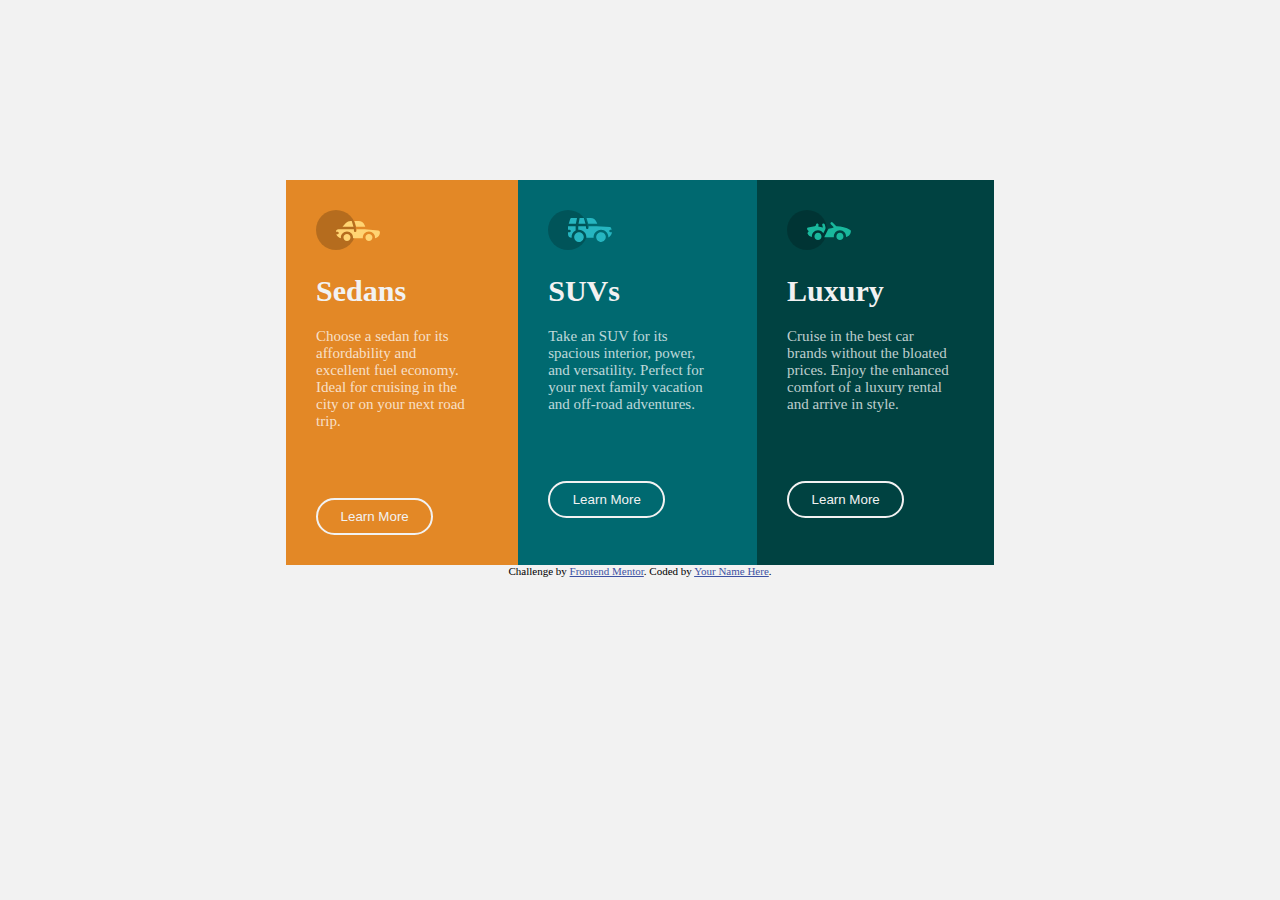
==== 3-column-preview-card-component/index.html @ 77f84890 "task accomplished" ====
<!DOCTYPE html>
<html lang="en">

<head>
  <meta charset="UTF-8">
  <meta name="viewport" content="width=device-width, initial-scale=1.0">
  <!-- displays site properly based on user's device -->

  <link rel="icon" type="image/png" sizes="32x32" href="./images/favicon-32x32.png">
  <link rel="stylesheet" href="style.css">

  <title>Frontend Mentor | 3-column preview card component</title>

  <!-- Feel free to remove these styles or customise in your own stylesheet 👍 -->
  <style>
    .attribution {
      font-size: 11px;
      text-align: center;
    }

    .attribution a {
      color: hsl(228, 45%, 44%);
    }
  </style>
</head>

<body>

  <div class="container">
    <div class="card card1">
      <img src="images/icon-sedans.svg">
      <h1> Sedans </h1>
      <p> Choose a sedan for its affordability and excellent fuel economy. Ideal for cruising in the city
        or on your next road trip. </p>
      <button> Learn More </button>
    </div>


    <div class="card card2">
      <img src="images/icon-suvs.svg">
      <h1> SUVs </h1>
      <p> Take an SUV for its spacious interior, power, and versatility. Perfect for your next family vacation
        and off-road adventures.</p>
      <button> Learn More </button>
    </div>


    <div class="card card3">
      <img src="images/icon-luxury.svg">
      <h1> Luxury </h1>
      <p> Cruise in the best car brands without the bloated prices. Enjoy the enhanced comfort of a luxury
        rental and arrive in style. </p>
      <button> Learn More </button>
    </div>
  </div>

  <div class="attribution">
    Challenge by <a href="https://www.frontendmentor.io?ref=challenge" target="_blank">Frontend Mentor</a>.
    Coded by <a href="#">Your Name Here</a>.
  </div>
</body>

</html>
---- 3-column-preview-card-component/style.css ----
:root {
	--bright-orange: hsl(31, 77%, 52%);
	--dark-cyan: hsl(184, 100%, 22%);
	--very-dvrk-cyan: hsl(179, 100%, 13%);
	--transparent-white: hsla(0, 0%, 100%, 0.75);
	--very-light-gray: hsl(0, 0%, 95%);
	background-color: var(--very-light-gray);
	font-size: 15px;
}

.container {
	margin: 12rem 22% auto;
	display: flex;
}

.card {
	padding: 2rem 3rem 2rem 2rem;
}

.card h1{
	color: var(--very-light-gray);
}

.card1 {
	background-color: var(--bright-orange);
}

.card2 {
	background-color: var(--dark-cyan);
}

.card3{
	background-color: var(--very-dvrk-cyan);
}

.card p {
	margin: 1rem 0 4.5rem;
	color: var(--transparent-white);
}

.card button {
	border-radius: 3rem;
	padding: 0.6rem 1.5rem;
	background-color: inherit;
	border:solid var(--very-light-gray) 2px;
	color: var(--very-light-gray);
}
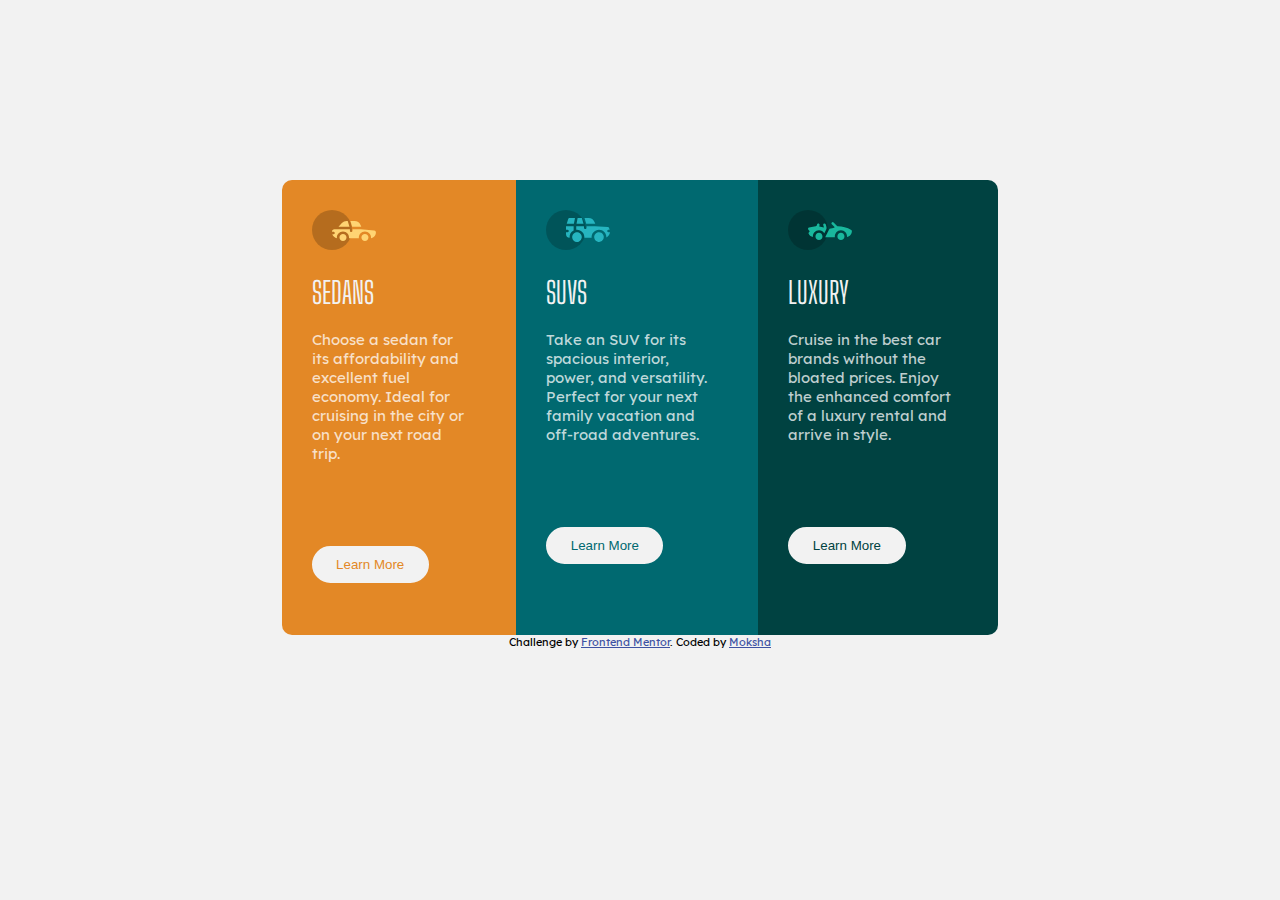
==== commit 09a9486f: "add mobile mode" ====
--- a/3-column-preview-card-component/index.html
+++ b/3-column-preview-card-component/index.html
@@ -8,6 +8,7 @@
 
   <link rel="icon" type="image/png" sizes="32x32" href="./images/favicon-32x32.png">
   <link rel="stylesheet" href="style.css">
+
 
   <title>Frontend Mentor | 3-column preview card component</title>
 
@@ -56,8 +57,7 @@
 
   <div class="attribution">
     Challenge by <a href="https://www.frontendmentor.io?ref=challenge" target="_blank">Frontend Mentor</a>.
-    Coded by <a href="#">Your Name Here</a>.
-  </div>
+    Coded by <a href="#">Moksha</div>
 </body>
 
 </html>--- a/3-column-preview-card-component/style.css
+++ b/3-column-preview-card-component/style.css
@@ -6,6 +6,22 @@
 	--very-light-gray: hsl(0, 0%, 95%);
 	background-color: var(--very-light-gray);
 	font-size: 15px;
+}
+
+@font-face {
+	font-family: "Lexend Deca";
+	src: url("fonts/LexendDeca-Regular.ttf");
+}
+
+@font-face {
+	font-family: "Big Shoulders Display";
+	src: url("fonts/BigShouldersDisplay-Regular.ttf");
+}
+
+body {
+	font-family: "Lexend Deca";
+	padding: 0;
+	margin: 0;
 }
 
 .container {
@@ -17,20 +33,25 @@
 	padding: 2rem 3rem 2rem 2rem;
 }
 
-.card h1{
+.card h1 {
 	color: var(--very-light-gray);
+	font-family: "Big Shoulders Display";
+	text-transform: uppercase;
+	font-weight: normal;
 }
 
 .card1 {
 	background-color: var(--bright-orange);
+	border-radius: 10px 0 0 10px;
 }
 
 .card2 {
 	background-color: var(--dark-cyan);
 }
 
-.card3{
+.card3 {
 	background-color: var(--very-dvrk-cyan);
+	border-radius: 0 10px 10px 0;
 }
 
 .card p {
@@ -41,7 +62,53 @@
 .card button {
 	border-radius: 3rem;
 	padding: 0.6rem 1.5rem;
+	background-color: var(--very-light-gray);
+	border: solid var(--very-light-gray) 2px;
+	margin-top:1rem;
+	margin-bottom: 1.5rem;
+}
+
+
+.card button:hover {
 	background-color: inherit;
-	border:solid var(--very-light-gray) 2px;
 	color: var(--very-light-gray);
+}
+
+.card1 button {
+	color: var(--bright-orange);
+}
+
+.card2 button {
+	color: var(--dark-cyan);
+}
+
+.card3 button {
+	color: var(--very-dvrk-cyan);
+}
+
+@media (max-width:1000px) {
+	.container {
+		flex-direction: column;
+		margin: 10rem 10% auto;
+	}
+	.card{
+		padding-top: 3rem;
+		padding-left:3rem;
+	}
+	.card1{
+		border-radius: 10px 10px 0 0;
+	}
+	.card3{
+		border-radius: 0 0 10px 10px;
+	}
+
+	.card h1{
+		margin-top: 2rem;
+	}
+	.card p {
+		margin-bottom: 1.5rem;
+	}
+	.card button {
+		font-weight: bold;
+	}
 }